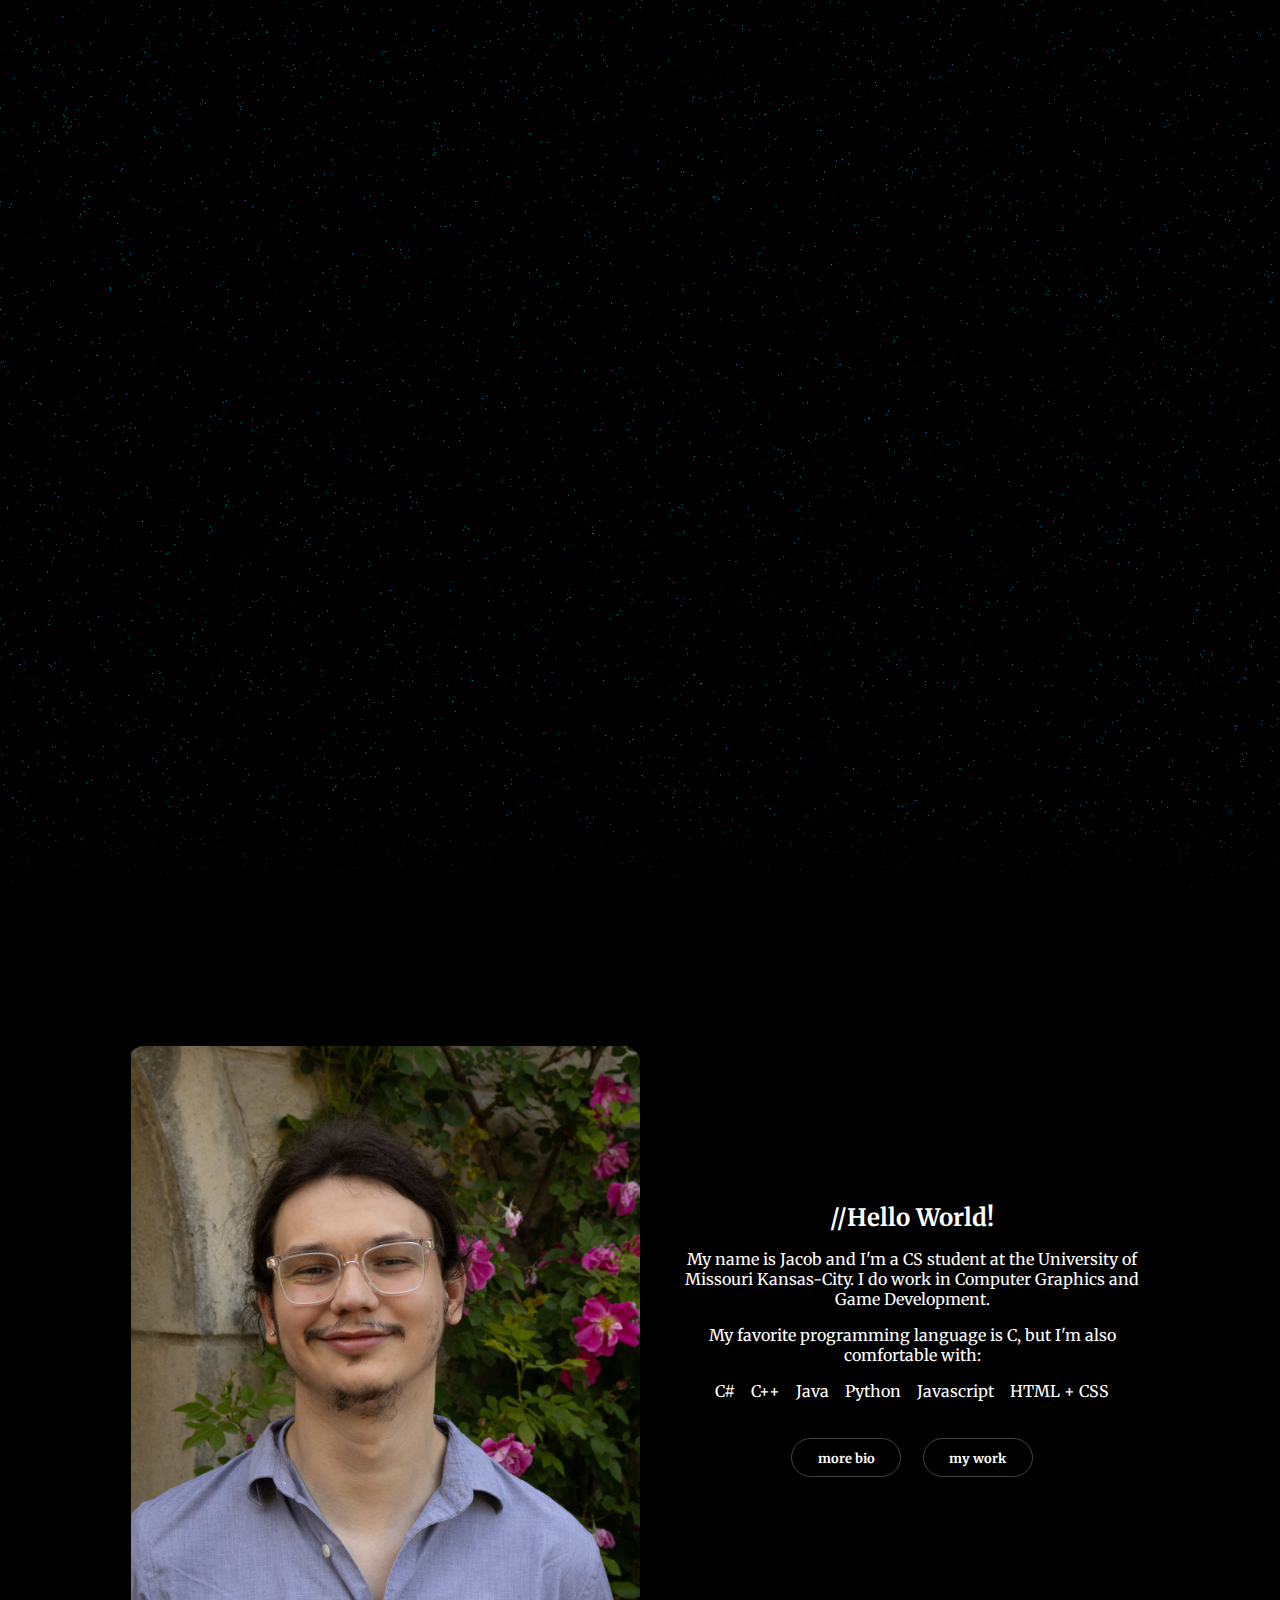
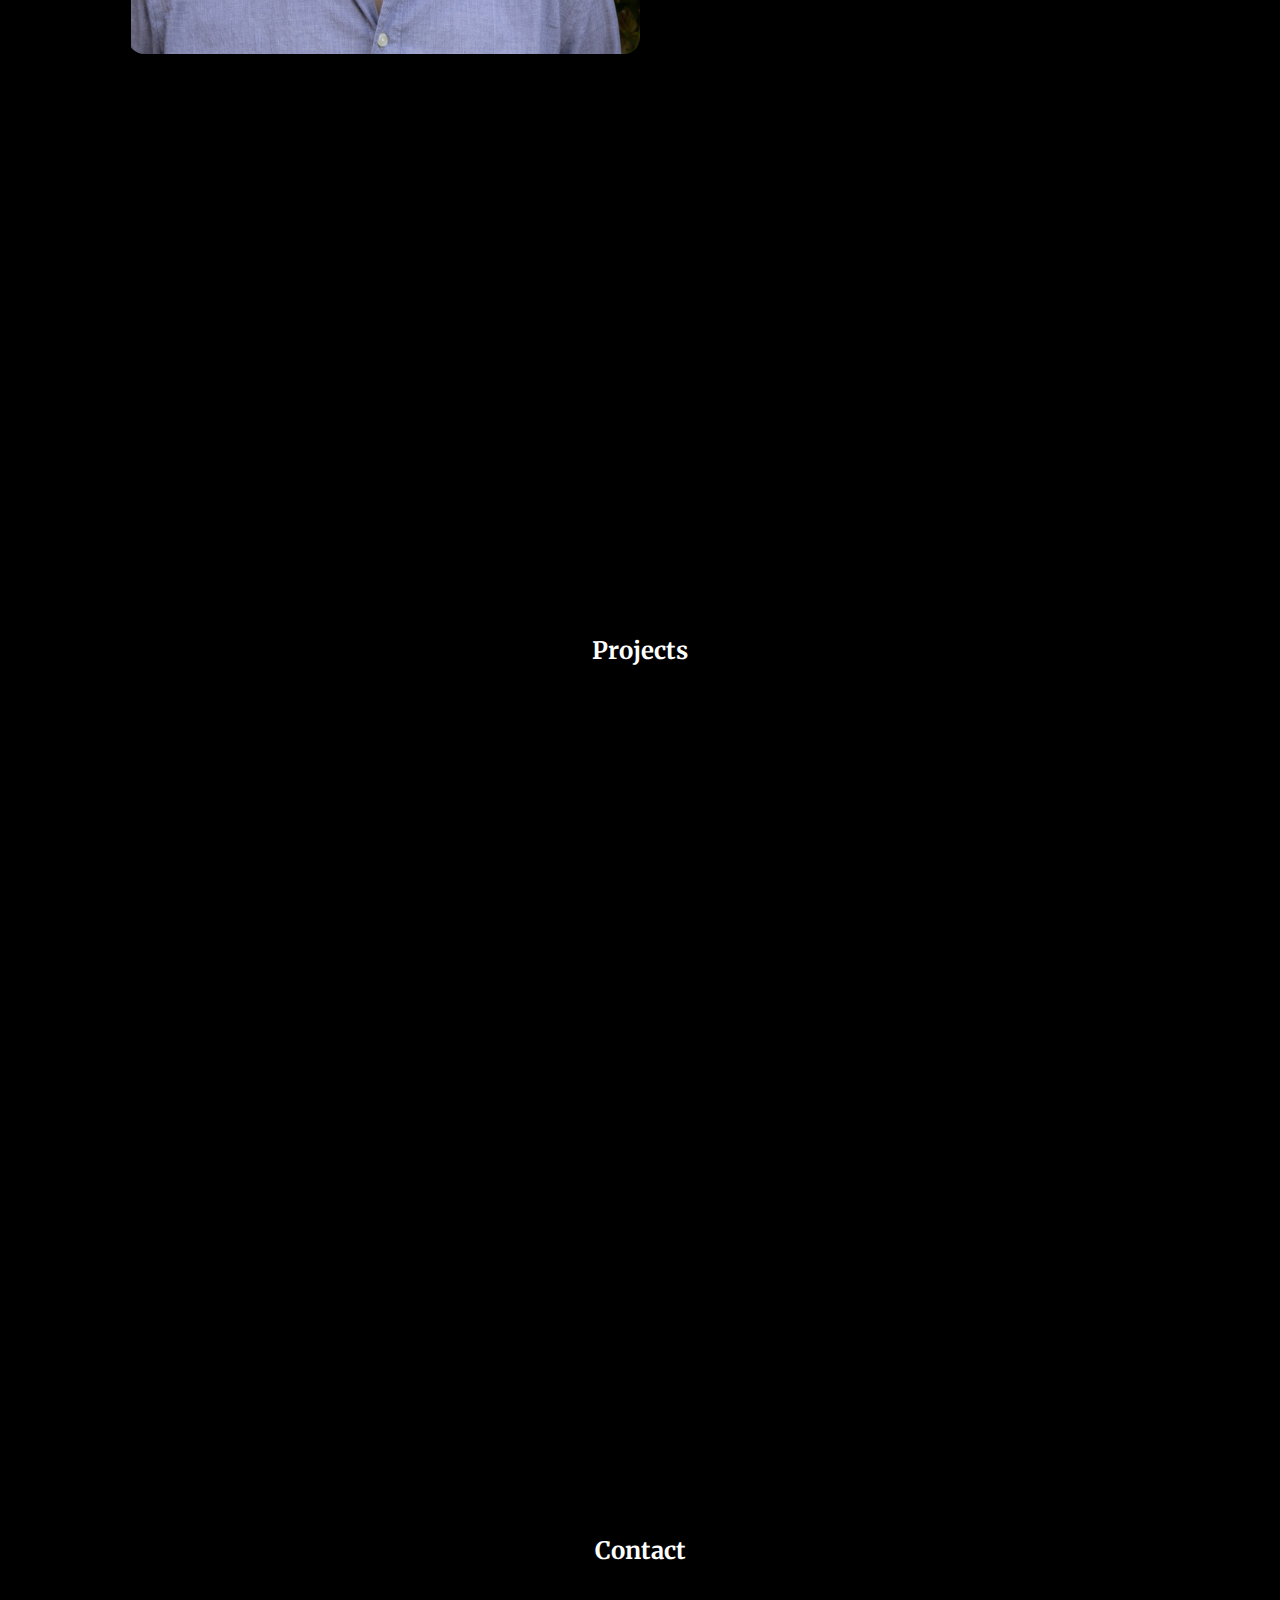
==== index.html @ 8fbfbdce "More media queries, better button visibility" ====
<!DOCTYPE html>
<html lang="en">
<head>
    <meta charset="UTF-8">
    <meta name="viewport" content="width=device-width, initial-scale=1.0">
    <title>jacob</title>
    <link rel="stylesheet" href="./css/style.css">
</head>
<body>
    <div class="wrapper landing-page">
        <div class="container">
            <div class="hero">
                <div>
                    <h1>jacobford.dev</h1>
                    <a href="#about"><button>About Jacob</button></a>
                </div>
            </div>
        </div>
        <canvas id="flow-canvas"></canvas>
    </div>
    <section id="about" class="wrapper about-me">
        <div class="about-me-container">
            <img src="./img/headshot.png" alt="A handsome picture of Jacob" class="headshot">
            <div class="info">
                <h2>//Hello World!</h2>
                <p>My name is Jacob and I'm a CS student at the University of Missouri Kansas-City. I do work in Computer Graphics and Game Development.</p>
                <!-- <p>I've taken courses in Linear Algebra, Calculus, Operating Systems, Networking, Data Structures, Algorithms, Probability and Statistics.</p> -->
                <p>My favorite programming language is C, but I'm also comfortable with:</p>
                <ul>
                    <li>C#</li>
                    <li>C++</li>
                    <li>Java</li>
                    <li>Python</li>
                    <li>Javascript</li>
                    <li>HTML + CSS</li>
                </ul>
                <div class="button-container">
                    <a href="#about"><button>more bio</button></a>
                    <a href="#projects"><button>my work</button></a>
                </div>
            </div>
        </div>
    </section>
    <section id="projects" class="wrapper">
        <h2>Projects</h2>
    </section>
    <section class="wrapper">
        <h2>Contact</h2>
    </section>
    <script src="./js/vector.js"></script>
    <script src="./js/simplex-noise.js"></script>
    <script src="./js/particle.js"></script>
    <script src="./js/flowfield.js"></script>
</body>
</html>
---- css/style.css ----
@import url('https://fonts.googleapis.com/css2?family=Merriweather:ital,wght@0,300;0,400;0,700;0,900;1,300;1,400;1,700;1,900&display=swap');

*{
    margin: 0;
    padding: 0;
}

ul {
    list-style-type: none;
    display:flex;
    gap: 1em;
    justify-content: center;
    flex-wrap: wrap;
}

body {
    font-size: 16pt;
    font-family: Merriweather, Arial, Helvetica, sans-serif;
    color:white;
    background-color: black;
    overflow-x: hidden;
}

@media screen and (max-width: 1680px) {

    body {
        font-size: 13pt;
    }

}

@media screen and (max-width: 1280px) {

    body {
        font-size: 12pt;
    }

}

@media screen and (max-width: 736px) {

    body {
        font-size: 11pt;
    }

}

@media screen and (max-width: 360px) {

    body {
        font-size: 10pt;
    }

}

.wrapper {
    height: 100vh;
    display: flex;
    justify-content: center;
    align-items: center;
    overflow: hidden;
}

.landing-page {
    position: relative;
}

.container {
    height: 100vh;
    width: 100vw;
    position: absolute;
    z-index: 1;
    display: flex;
    justify-content: center;
    align-items: center;
}

.hero {
    opacity: 0;
    animation: fadeIn 2s forwards;
}

#flow-canvas {
    position: absolute;
    top: 0;
    left: 0;
    width: 100%;
    height: 100%;
    z-index: 0;
    animation: fadeIn 2s forwards;
}

@keyframes fadeIn {
    0% {opacity: 0;}
    100% {opacity: 1;}
}

.hero > div {
    transform: translateY(40px);
    animation: moveUp 1.5s forwards;
}

@keyframes moveUp {
    0% {transform: translateY(40px);}
    100% {transform: translateY(0px);}
}

button {
    appearance: none;
    background-color: transparent;
    border: 1px solid rgba(255,255,255,0.25);
    border-radius: 3em;
    color:white;
    text-transform: lowercase;
    display:inline-block;
    font-size: 0.6em;
    font-weight: bold;
    font-family: inherit;
    height: 3em;
    line-height: 3em;
    padding: 0 2em;
    cursor: pointer;
    transition: border-color 0.2s ease;
}

button:hover {
    border-color: rgba(255,255,255,1);
}

.about-me::before {
    content: '';
    position: absolute;
    top: 90vh;
    left: 0;
    width: 100%;
    height: 10vh;
    background: linear-gradient(to bottom, rgba(0, 0, 0, 0), black);
    z-index: 2;
}

.about-me-container {
    display: flex;
    max-width: 80%;
    justify-content: center;
    align-items: center;
    gap: 5em;
}

.about-me-container > * {
    width: 50%;
    flex: 1;
}

.about-me-container > .info {
    text-align: center;
    display: flex;
    flex-direction: column;
    gap: 1em;
    justify-content: center;
}

.headshot {
    border-radius: 1em;
}

.button-container {
    margin: 1em 0;
    display: flex;
    justify-content: center;
    font-size: 20pt;
    gap: 1em;
}

@media screen and (max-width: 1680px) {

    .about-me-container {
        gap: 2em;
    }

    .button-container {
        font-size: 16pt;
        flex-wrap: wrap;
    }

}

@media screen and (max-width: 736px) {

    .about-me-container {
        flex-direction: column;
    }

    .about-me-container > .info {
        width: 100%;
    }

}
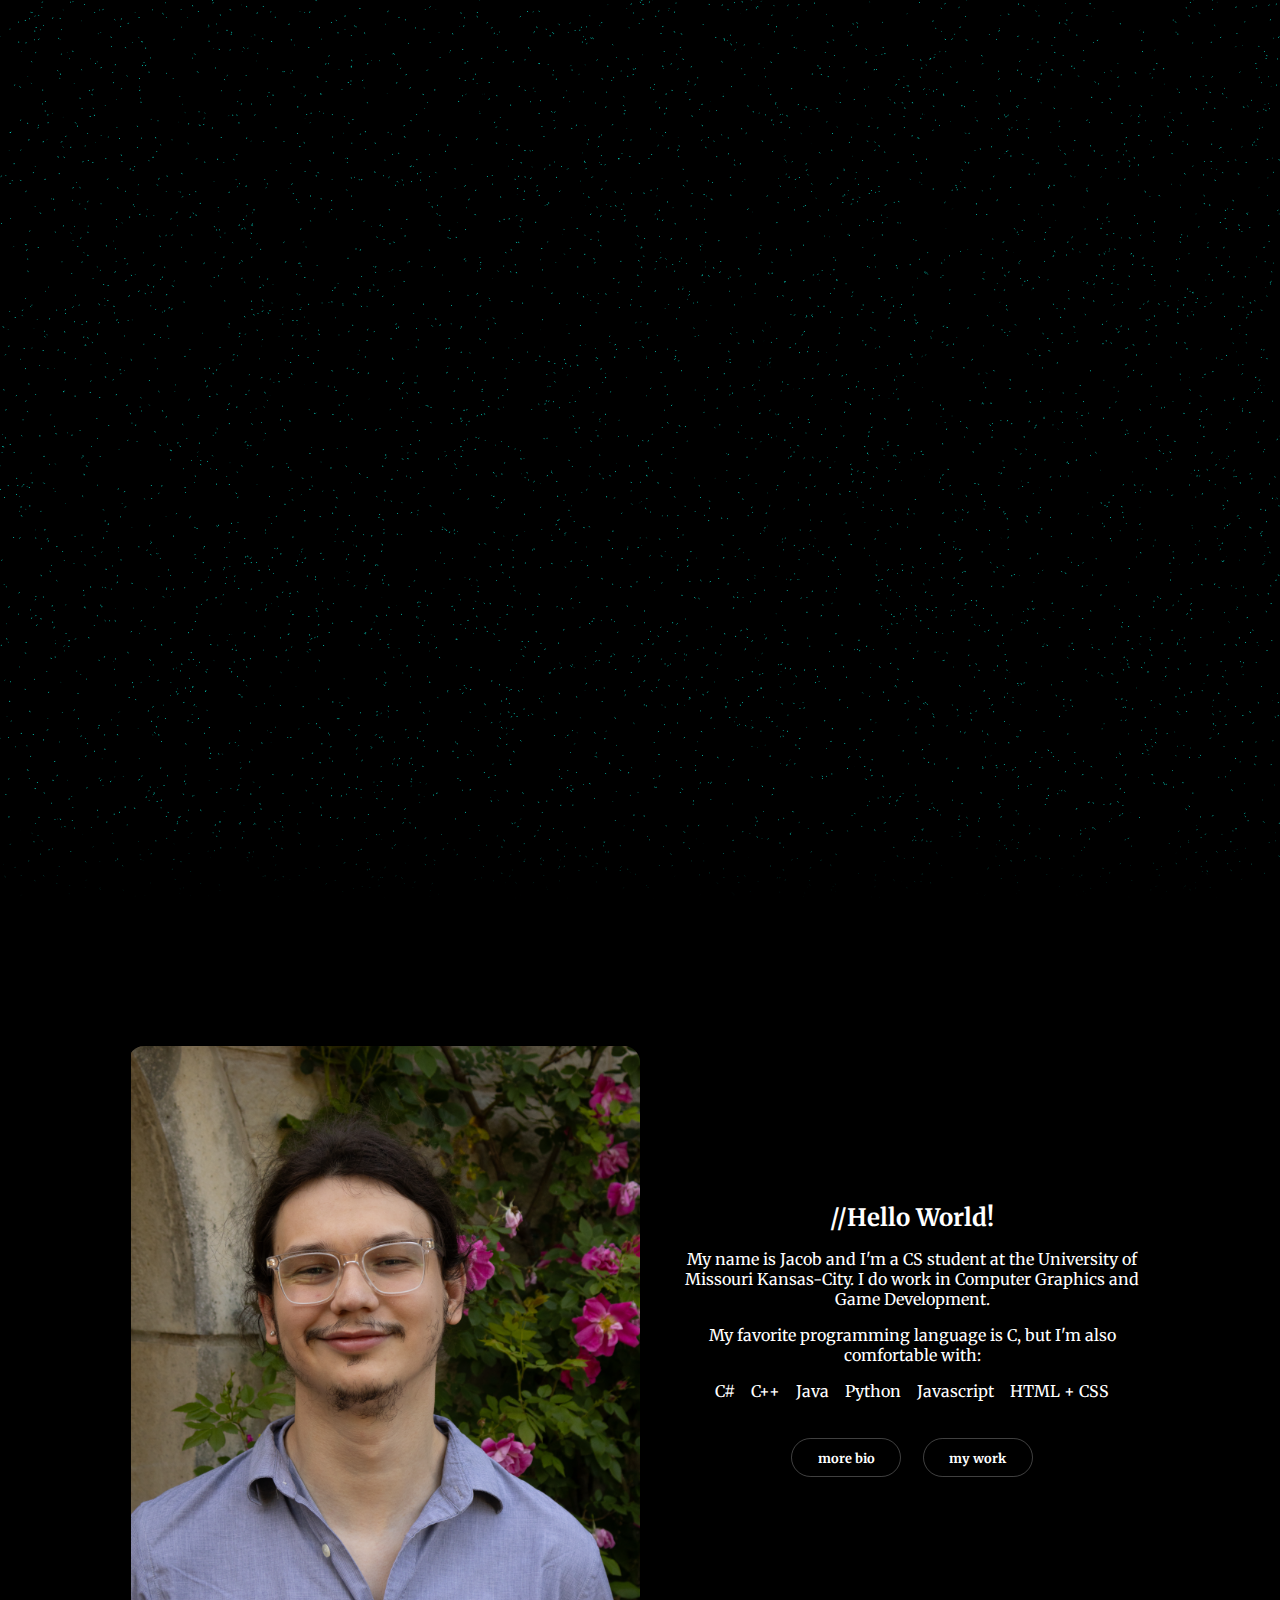
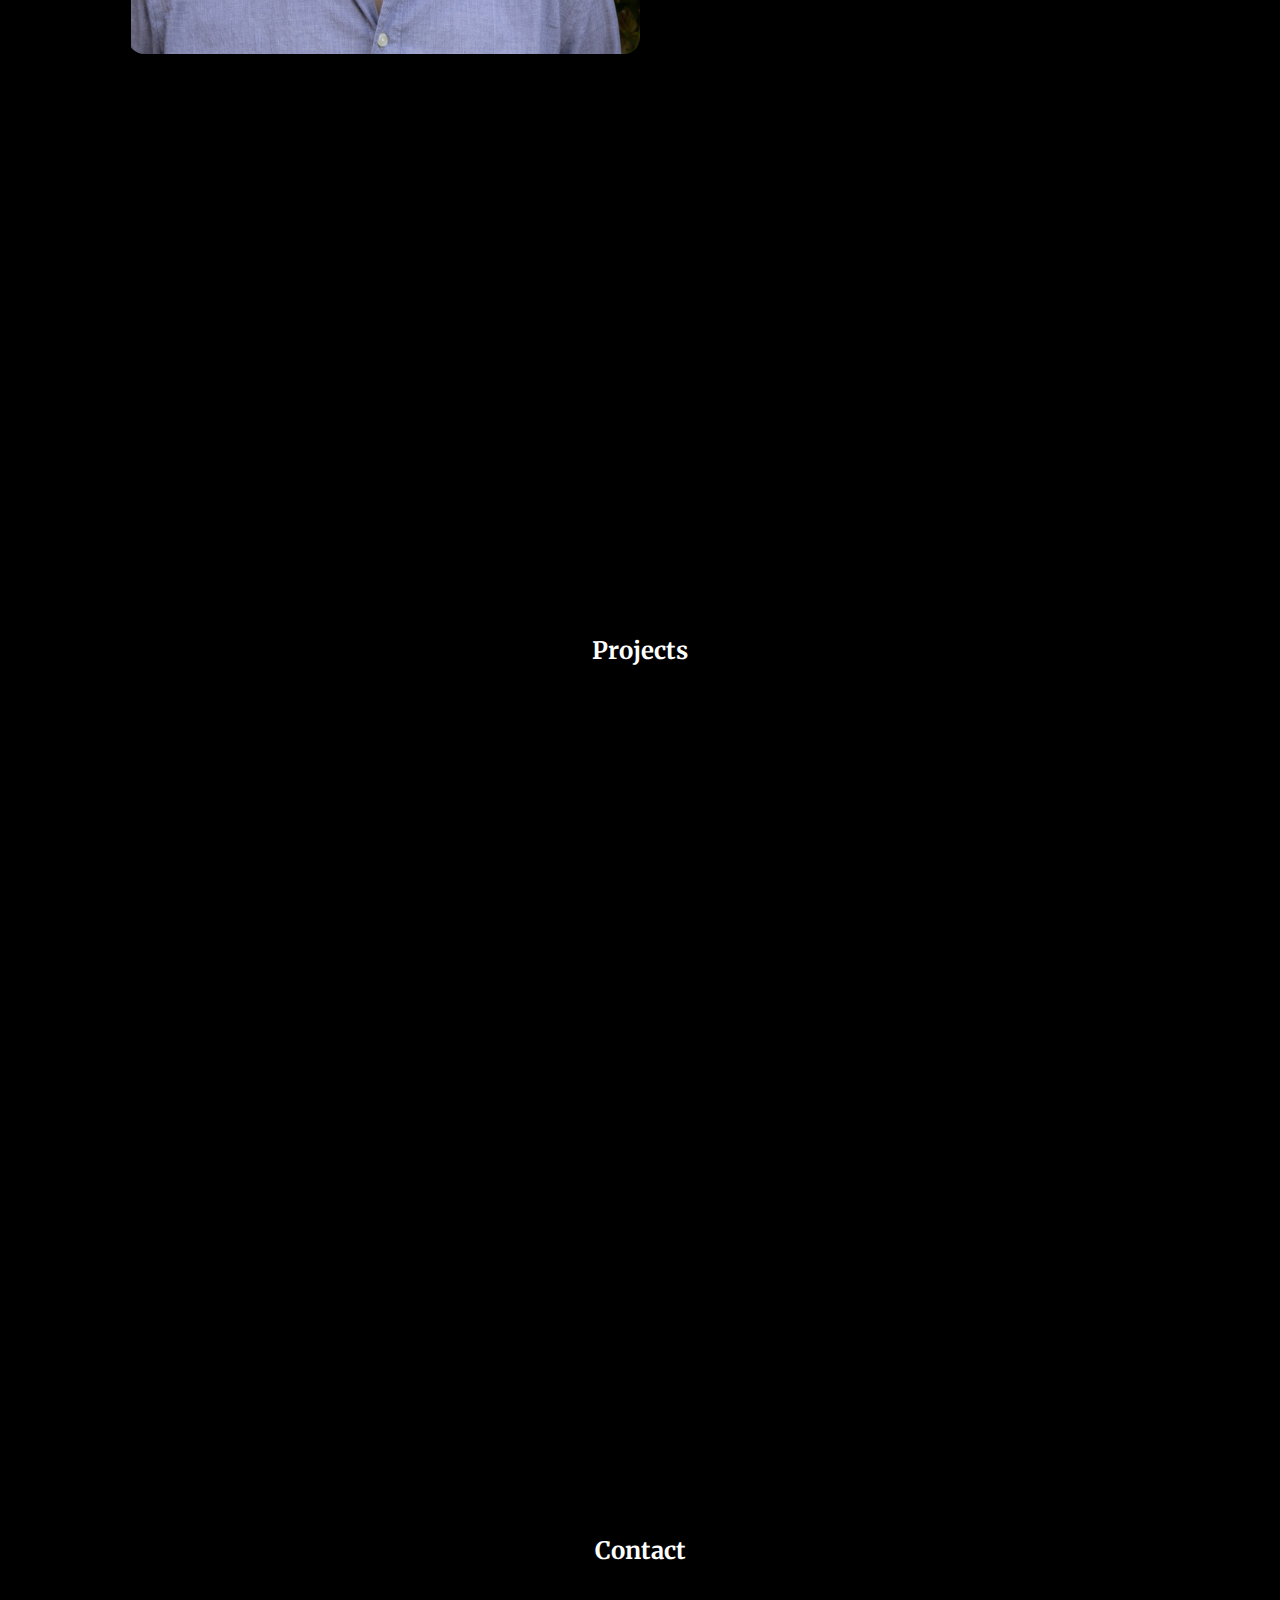
==== commit 5d09aaa0: "Add .js scroll animation" ====
--- a/index.html
+++ b/index.html
@@ -12,7 +12,7 @@
             <div class="hero">
                 <div>
                     <h1>jacobford.dev</h1>
-                    <a href="#about"><button>About Jacob</button></a>
+                    <a href="#about" class="smooth-scroll"><button>About Jacob</button></a>
                 </div>
             </div>
         </div>
@@ -23,7 +23,7 @@
             <img src="./img/headshot.png" alt="A handsome picture of Jacob" class="headshot">
             <div class="info">
                 <h2>//Hello World!</h2>
-                <p>My name is Jacob and I'm a CS student at the University of Missouri Kansas-City. I do work in Computer Graphics and Game Development.</p>
+                <p class="left">My name is Jacob and I'm a CS student at the University of Missouri Kansas-City. I do work in Computer Graphics and Game Development.</p>
                 <!-- <p>I've taken courses in Linear Algebra, Calculus, Operating Systems, Networking, Data Structures, Algorithms, Probability and Statistics.</p> -->
                 <p>My favorite programming language is C, but I'm also comfortable with:</p>
                 <ul>
@@ -36,7 +36,7 @@
                 </ul>
                 <div class="button-container">
                     <a href="#about"><button>more bio</button></a>
-                    <a href="#projects"><button>my work</button></a>
+                    <a href="#projects" class="smooth-scroll"><button>my work</button></a>
                 </div>
             </div>
         </div>
@@ -51,5 +51,29 @@
     <script src="./js/simplex-noise.js"></script>
     <script src="./js/particle.js"></script>
     <script src="./js/flowfield.js"></script>
+
+    <!-- Javascript scroll function: -->
+    <script>
+        document.addEventListener('DOMContentLoaded', function() {
+            let smoothScrollLinks = document.querySelectorAll('.smooth-scroll');
+
+            smoothScrollLinks.forEach(function(link) {
+                link.addEventListener('click', function(e) {
+                    e.preventDefault();
+
+                    let targetId = this.getAttribute('href');
+                    let targetElement = document.querySelector(targetId);
+
+                    if (targetElement) {
+                        let offsetTop = targetElement.offsetTop;
+                        window.scrollTo({
+                            top: offsetTop,
+                            behavior: 'smooth' 
+                        });
+                    }
+                });
+            });
+        });
+    </script>
 </body>
 </html>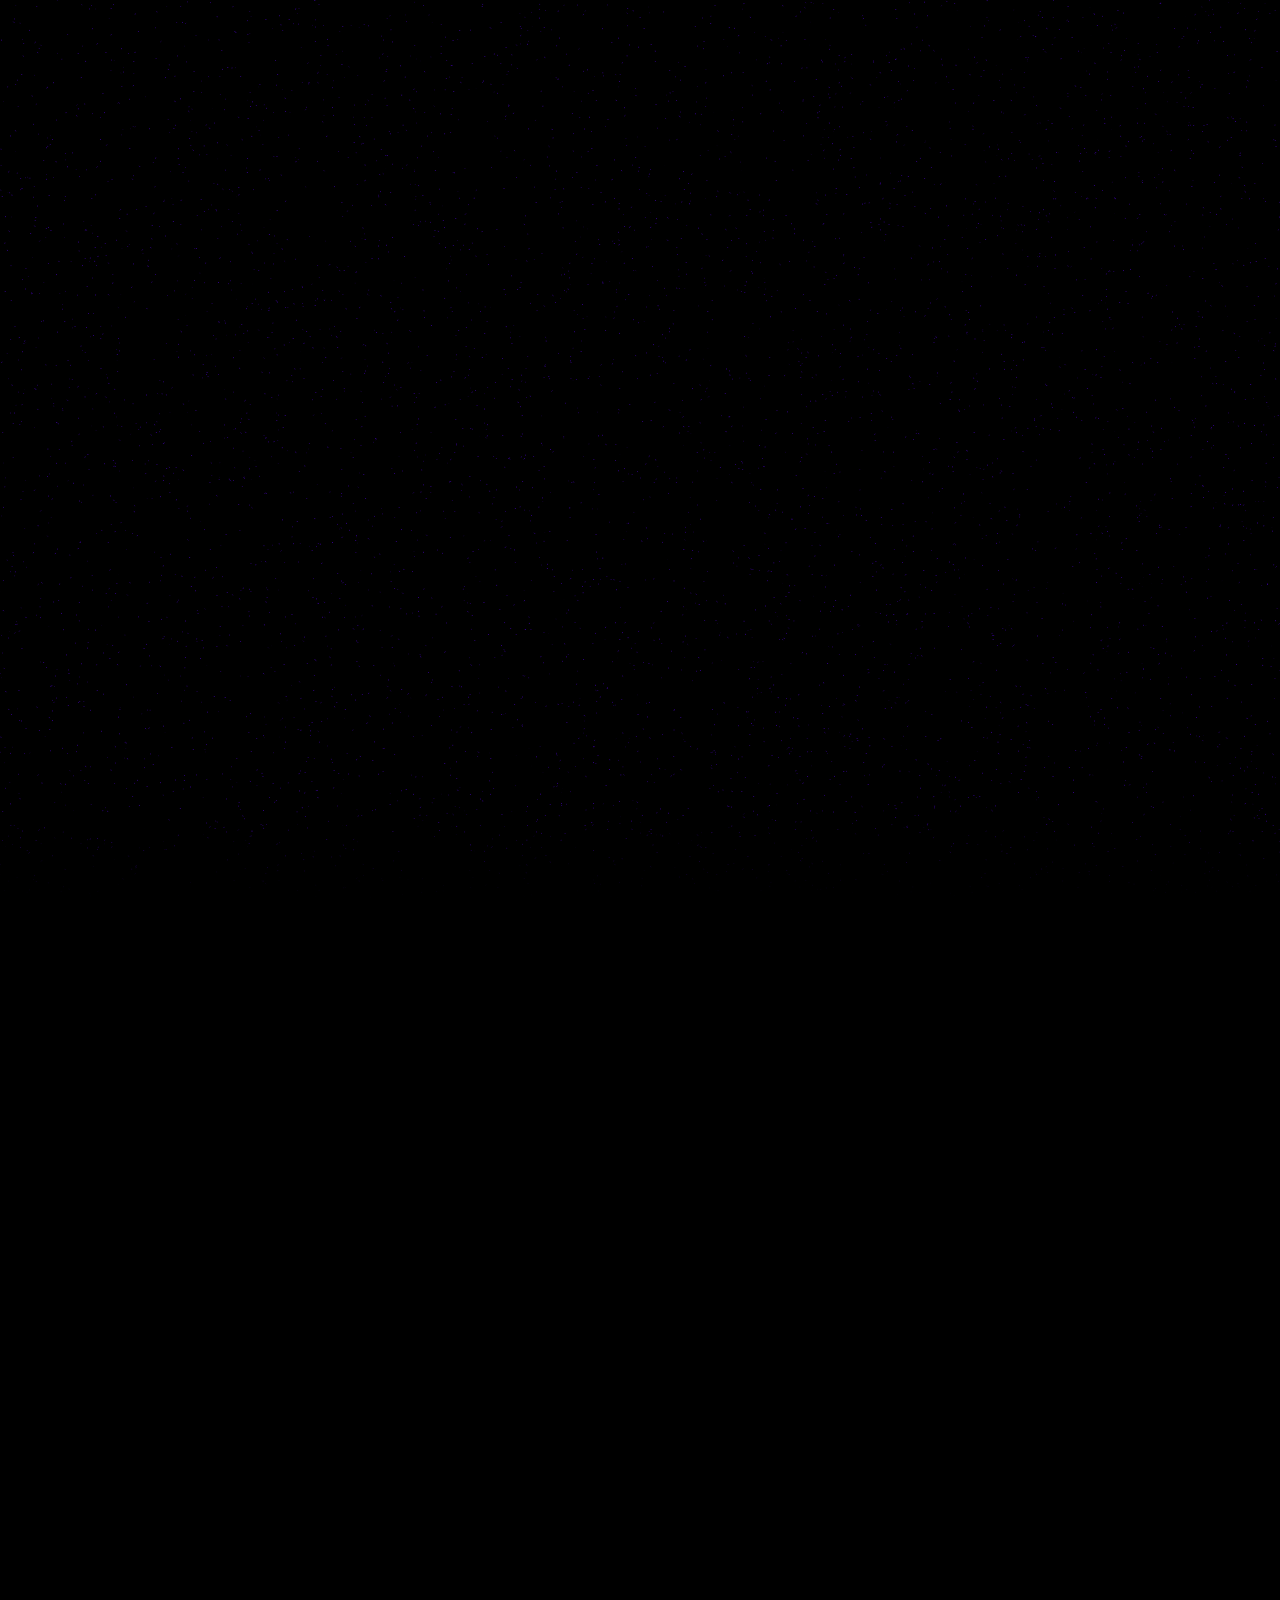
==== commit ef1cf699: "Add js fade-in" ====
--- a/index.html
+++ b/index.html
@@ -20,8 +20,8 @@
     </div>
     <section id="about" class="wrapper about-me">
         <div class="about-me-container">
-            <img src="./img/headshot.png" alt="A handsome picture of Jacob" class="headshot">
-            <div class="info">
+            <img src="./img/headshot.png" alt="A handsome picture of Jacob" class="headshot fade-in">
+            <div class="info fade-in">
                 <h2>//Hello World!</h2>
                 <p class="left">My name is Jacob and I'm a CS student at the University of Missouri Kansas-City. I do work in Computer Graphics and Game Development.</p>
                 <!-- <p>I've taken courses in Linear Algebra, Calculus, Operating Systems, Networking, Data Structures, Algorithms, Probability and Statistics.</p> -->
@@ -52,12 +52,12 @@
     <script src="./js/particle.js"></script>
     <script src="./js/flowfield.js"></script>
 
-    <!-- Javascript scroll function: -->
+    <!-- Javascript scroll: -->
     <script>
         document.addEventListener('DOMContentLoaded', function() {
-            let smoothScrollLinks = document.querySelectorAll('.smooth-scroll');
+            let scrollLinks = document.querySelectorAll('.smooth-scroll');
 
-            smoothScrollLinks.forEach(function(link) {
+            scrollLinks.forEach(function(link) {
                 link.addEventListener('click', function(e) {
                     e.preventDefault();
 
@@ -75,5 +75,37 @@
             });
         });
     </script>
+
+    <!-- Javascript fade-in elements within viewport: -->
+    <script>
+        document.addEventListener('DOMContentLoaded', function() {
+            var fadeElements = document.querySelectorAll('.fade-in');
+
+            function checkFadeElements() {
+                fadeElements.forEach(function(element) {
+                    if (isElementInViewport(element)) {
+                        element.classList.add('visible');
+                    }
+                    else{
+                        element.classList.remove('visible');
+                    }
+                });
+            }
+
+            function isElementInViewport(el) {
+                var rect = el.getBoundingClientRect();
+                var windowHeight = window.innerHeight || document.documentElement.clientHeight;
+                var threshold = 0;
+                return (
+                    rect.top <= windowHeight - threshold &&
+                    rect.bottom >= threshold
+                );
+            }
+
+            checkFadeElements();
+            window.addEventListener('scroll', checkFadeElements);
+            window.addEventListener('resize', checkFadeElements);
+        });
+    </script>
 </body>
 </html>--- a/css/style.css
+++ b/css/style.css
@@ -194,4 +194,13 @@
         width: 100%;
     }
 
+}
+
+.fade-in {
+    opacity: 0;
+    transition: opacity 0.5s ease-in-out;
+}
+
+.fade-in.visible {
+    opacity: 1;
 }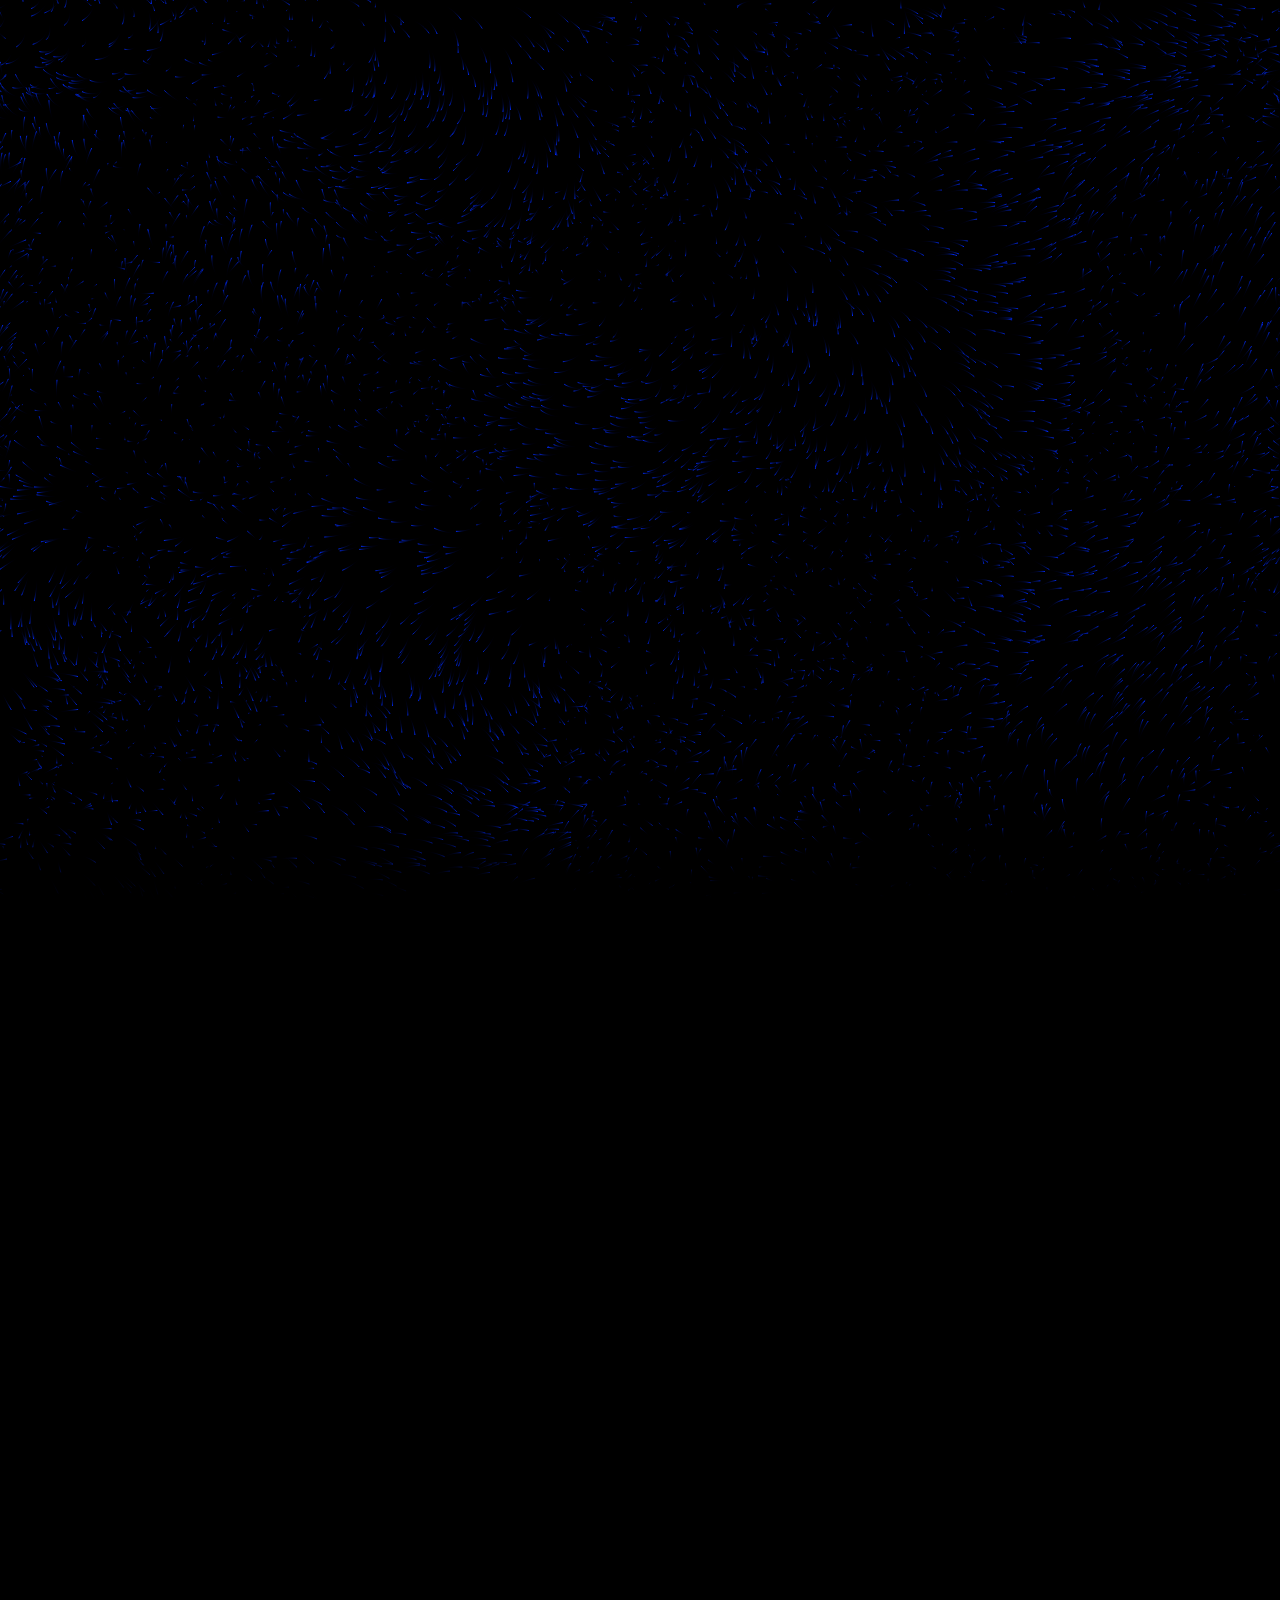
==== commit 424742a0: "Add project, contact section" ====
--- a/index.html
+++ b/index.html
@@ -42,17 +42,24 @@
         </div>
     </section>
     <section id="projects" class="wrapper">
-        <h2>Projects</h2>
+        <div class="project-container fade-in">
+            <h2>Projects</h2>
+            <p>(Coming soon!)</p>
+            <a href="#resume" class="smooth-scroll resume-button"><button>my resume</button></a>
+        </div>
     </section>
-    <section class="wrapper">
-        <h2>Contact</h2>
+    <section id="resume" class="wrapper">
+        <div class="resume-container fade-in">
+            <h2>Contact</h2>
+            <a href="./pages/JF_Resume.pdf" download target="_blank" rel="noopener noreferrer">Download Resume</a>
+        </div>
     </section>
     <script src="./js/vector.js"></script>
     <script src="./js/simplex-noise.js"></script>
     <script src="./js/particle.js"></script>
     <script src="./js/flowfield.js"></script>
 
-    <!-- Javascript scroll: -->
+    <!-- Smooth scrolling: -->
     <script>
         document.addEventListener('DOMContentLoaded', function() {
             let scrollLinks = document.querySelectorAll('.smooth-scroll');
@@ -76,10 +83,10 @@
         });
     </script>
 
-    <!-- Javascript fade-in elements within viewport: -->
+    <!-- Fade-in elements intersecting viewport: -->
     <script>
         document.addEventListener('DOMContentLoaded', function() {
-            var fadeElements = document.querySelectorAll('.fade-in');
+            let fadeElements = document.querySelectorAll('.fade-in');
 
             function checkFadeElements() {
                 fadeElements.forEach(function(element) {
@@ -93,9 +100,10 @@
             }
 
             function isElementInViewport(el) {
-                var rect = el.getBoundingClientRect();
-                var windowHeight = window.innerHeight || document.documentElement.clientHeight;
-                var threshold = 0;
+                let rect = el.getBoundingClientRect();
+                let windowHeight = window.innerHeight || document.documentElement.clientHeight;
+                // Increased threshold -> more element-viewport intersection before visibility 
+                let threshold = 0;
                 return (
                     rect.top <= windowHeight - threshold &&
                     rect.bottom >= threshold
--- a/css/style.css
+++ b/css/style.css
@@ -11,6 +11,11 @@
     gap: 1em;
     justify-content: center;
     flex-wrap: wrap;
+}
+
+a {
+    text-decoration: none;
+    color: hotpink;
 }
 
 body {
@@ -171,6 +176,19 @@
     gap: 1em;
 }
 
+.project-container,
+.resume-container {
+    display: flex;
+    flex-direction: column;
+    gap: 1em;
+    justify-content: center;
+    text-align: center;
+}
+
+.resume-button {
+    font-size: 18pt;
+}
+
 @media screen and (max-width: 1680px) {
 
     .about-me-container {
@@ -184,7 +202,7 @@
 
 }
 
-@media screen and (max-width: 736px) {
+@media screen and (max-width: 650px) {
 
     .about-me-container {
         flex-direction: column;
@@ -194,6 +212,15 @@
         width: 100%;
     }
 
+}
+
+@media screen and (max-height: 400px) {
+    .about-me-container > * {
+        font-size: 10pt;
+    }
+    .button-container {
+        font-size: 13pt;
+    }
 }
 
 .fade-in {
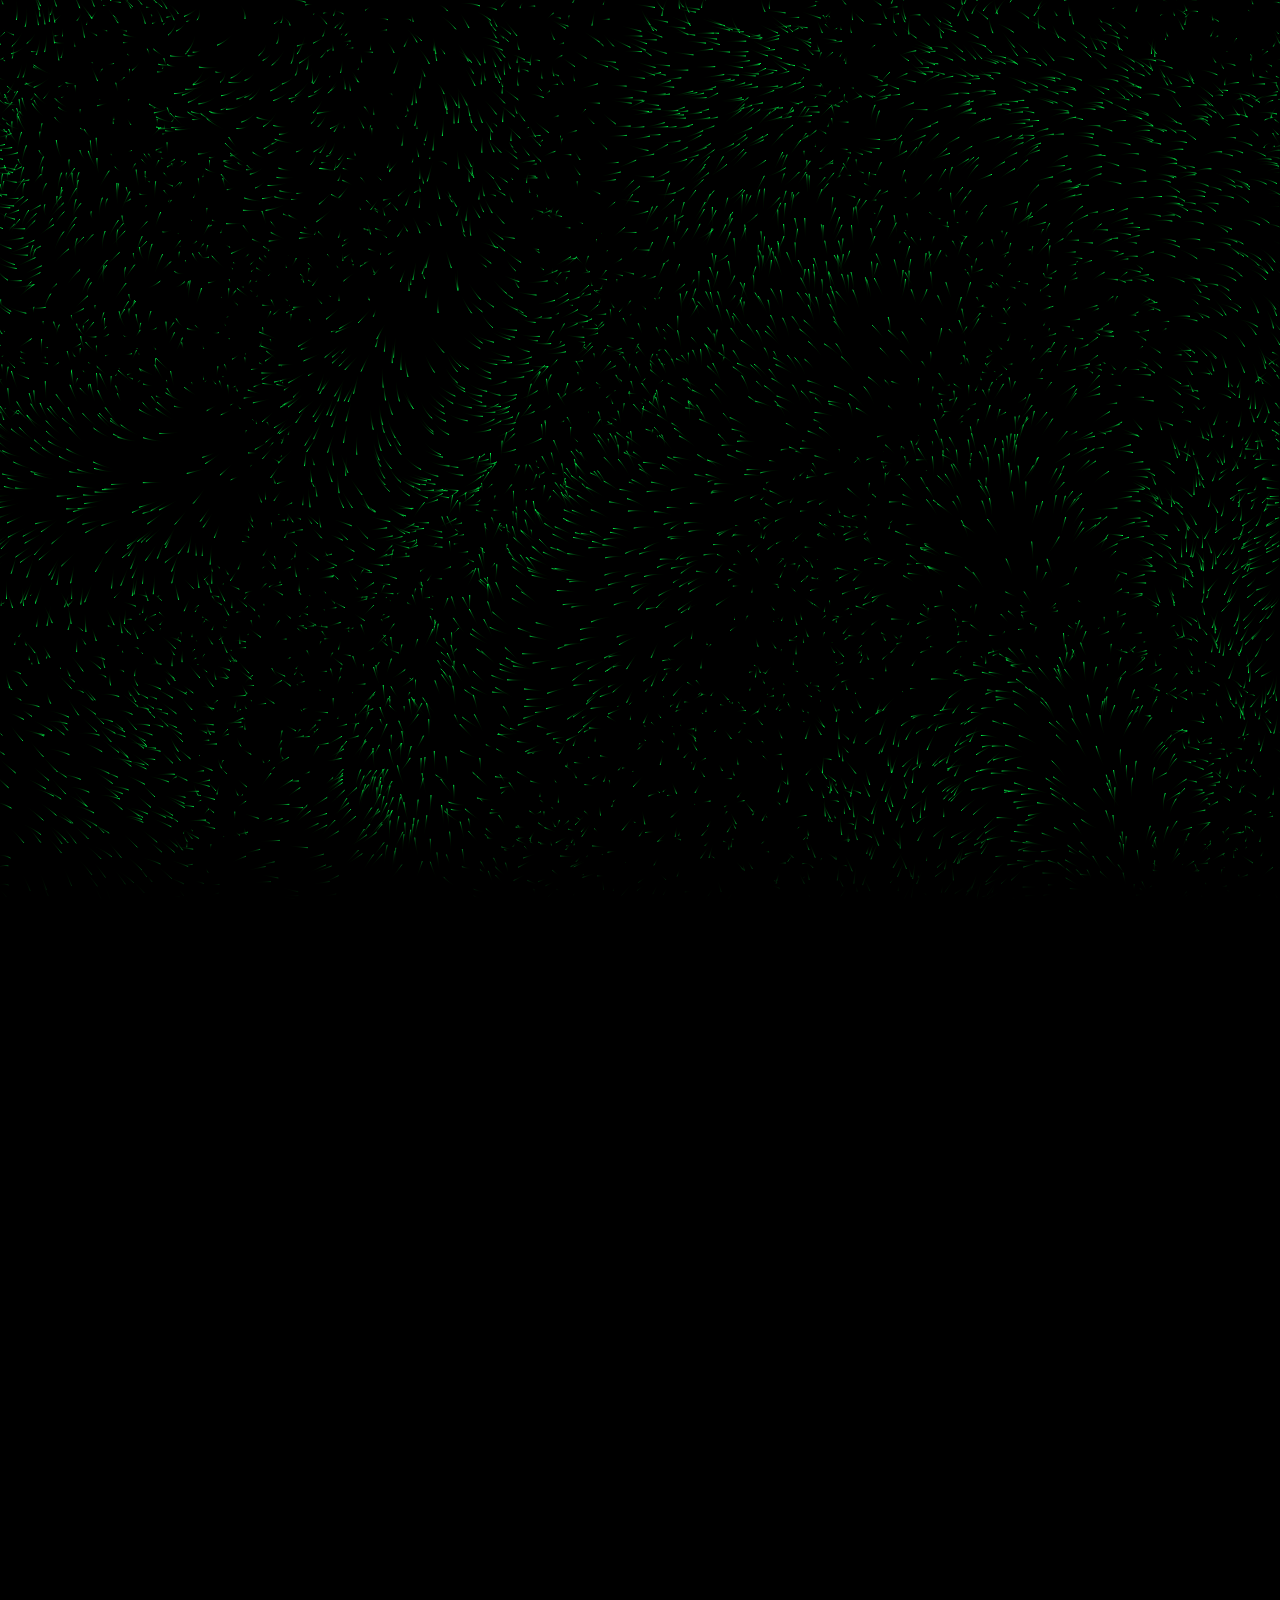
==== commit 76a2170a: "Add bio page, flowfield functions" ====
--- a/index.html
+++ b/index.html
@@ -24,7 +24,6 @@
             <div class="info fade-in">
                 <h2>//Hello World!</h2>
                 <p class="left">My name is Jacob and I'm a CS student at the University of Missouri Kansas-City. I do work in Computer Graphics and Game Development.</p>
-                <!-- <p>I've taken courses in Linear Algebra, Calculus, Operating Systems, Networking, Data Structures, Algorithms, Probability and Statistics.</p> -->
                 <p>My favorite programming language is C, but I'm also comfortable with:</p>
                 <ul>
                     <li>C#</li>
@@ -35,7 +34,7 @@
                     <li>HTML + CSS</li>
                 </ul>
                 <div class="button-container">
-                    <a href="#about"><button>more bio</button></a>
+                    <a href="./pages/bio.html" target="_self" rel="noopener noreferrer"><button>more bio</button></a>
                     <a href="#projects" class="smooth-scroll"><button>my work</button></a>
                 </div>
             </div>
@@ -51,7 +50,7 @@
     <section id="resume" class="wrapper">
         <div class="resume-container fade-in">
             <h2>Contact</h2>
-            <a href="./pages/JF_Resume.pdf" download target="_blank" rel="noopener noreferrer">Download Resume</a>
+            <a href="./pages/JF_Resume.pdf" download="Jacob_Resume" target="_blank" rel="noopener noreferrer">Download Resume</a>
         </div>
     </section>
     <script src="./js/vector.js"></script>
--- a/css/style.css
+++ b/css/style.css
@@ -230,4 +230,35 @@
 
 .fade-in.visible {
     opacity: 1;
+}
+
+.bio-page {
+    background-color: white;
+    color: black;
+}
+
+.bio-container {
+    z-index: 1;
+    display: flex;
+    flex-direction: column;
+    gap: 2em;
+    margin: 2em 2em;
+}
+
+.button-on-white {
+    border: 1px solid rgba(0,0,0,0.25);
+    color:black;
+    background-color: rgba(255,255,255,0.5);
+    margin: .5em 0;
+}
+
+.button-on-white:hover {
+    border: 1px solid rgba(0,0,0,1);
+}
+
+.bio {
+    display: flex;
+    flex-direction: column;
+    gap: 1em;
+    max-width: 82ch;
 }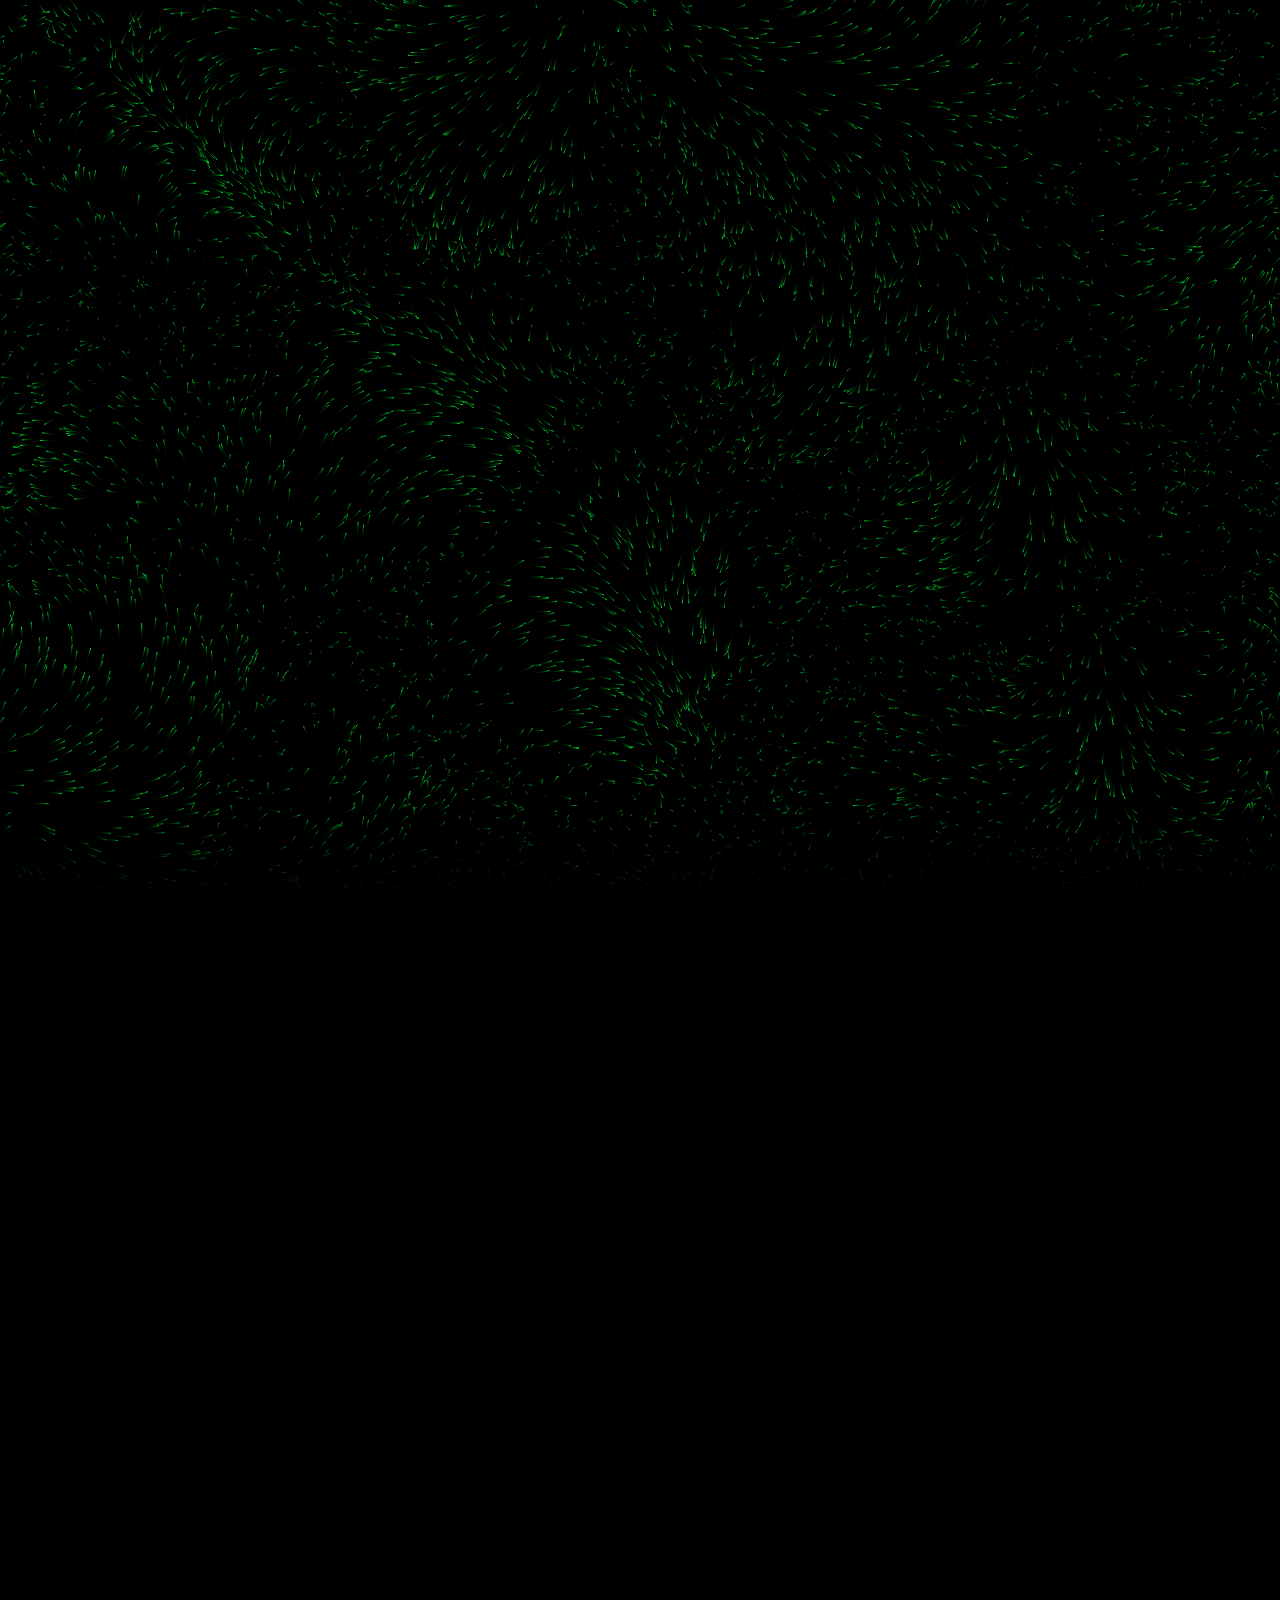
==== commit 412369ab: "Add Github links" ====
--- a/index.html
+++ b/index.html
@@ -7,17 +7,19 @@
     <link rel="stylesheet" href="./css/style.css">
 </head>
 <body>
-    <div class="wrapper landing-page">
-        <div class="container">
-            <div class="hero">
-                <div>
-                    <h1>jacobford.dev</h1>
-                    <a href="#about" class="smooth-scroll"><button>About Jacob</button></a>
+    <section id="top">
+        <div class="wrapper landing-page">
+            <div class="container">
+                <div class="hero">
+                    <div>
+                        <h1>jacobford.dev</h1>
+                        <a href="#about" class="smooth-scroll"><button>About Jacob</button></a>
+                    </div>
                 </div>
             </div>
+            <canvas id="flow-canvas"></canvas>
         </div>
-        <canvas id="flow-canvas"></canvas>
-    </div>
+    </section>
     <section id="about" class="wrapper about-me">
         <div class="about-me-container">
             <img src="./img/headshot.png" alt="A handsome picture of Jacob" class="headshot fade-in">
@@ -43,7 +45,7 @@
     <section id="projects" class="wrapper">
         <div class="project-container fade-in">
             <h2>Projects</h2>
-            <p>(Coming soon!)</p>
+            <p>(Coming soon! Check out my <a href="https://github.com/jfordnull" target="_self" rel="noopener noreferrer">Github</a>)</p>
             <a href="#resume" class="smooth-scroll resume-button"><button>my resume</button></a>
         </div>
     </section>
@@ -51,6 +53,7 @@
         <div class="resume-container fade-in">
             <h2>Contact</h2>
             <a href="./pages/JF_Resume.pdf" download="Jacob_Resume" target="_blank" rel="noopener noreferrer">Download Resume</a>
+            <a href="#top" class="smooth-scroll top-button"><button>back to top</button></a>
         </div>
     </section>
     <script src="./js/vector.js"></script>
--- a/css/style.css
+++ b/css/style.css
@@ -185,7 +185,8 @@
     text-align: center;
 }
 
-.resume-button {
+.resume-button,
+.top-button {
     font-size: 18pt;
 }
 
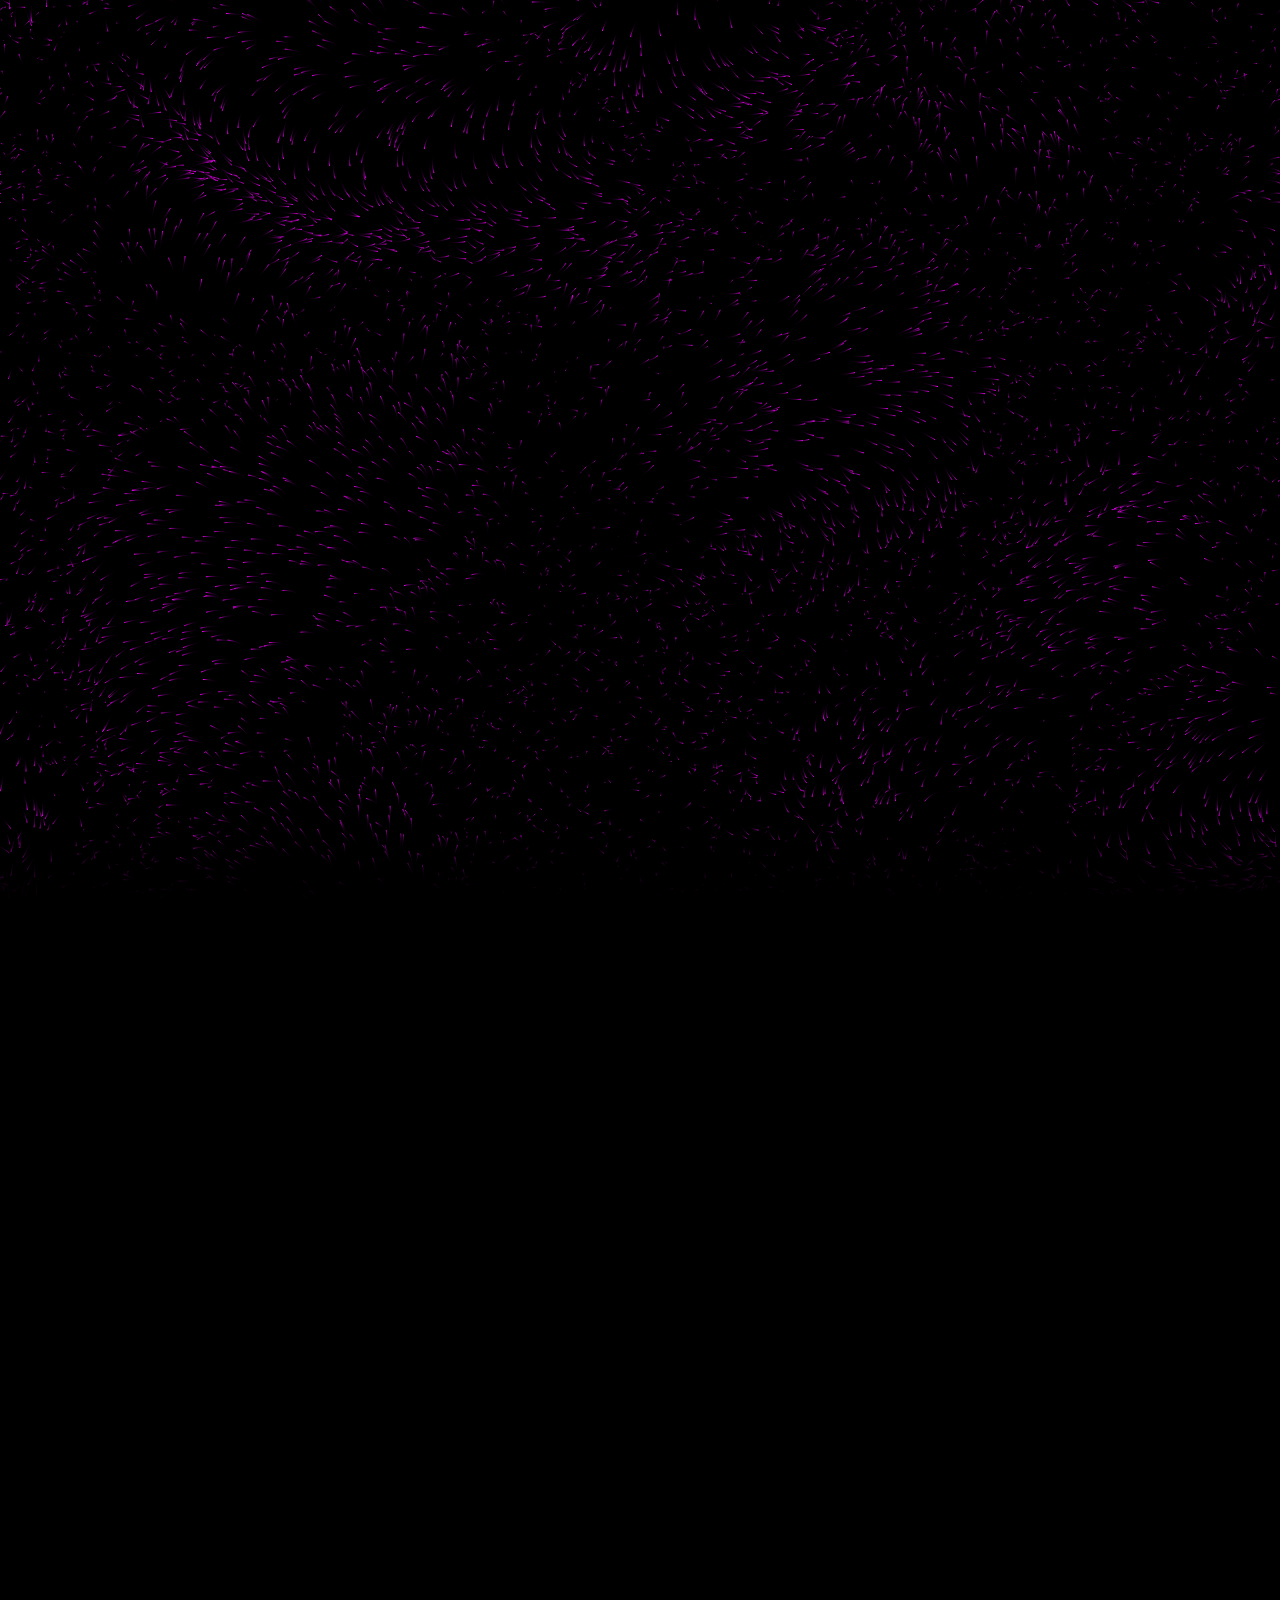
==== commit 091cdc12: "Consolidate media queries" ====
--- a/index.html
+++ b/index.html
@@ -46,14 +46,14 @@
         <div class="project-container fade-in">
             <h2>Projects</h2>
             <p>(Coming soon! Check out my <a href="https://github.com/jfordnull" target="_self" rel="noopener noreferrer">Github</a>)</p>
-            <a href="#resume" class="smooth-scroll resume-button"><button>my resume</button></a>
+            <div class="resume-btn-cont"><a href="#resume" class="smooth-scroll resume-button"><button>my resume</button></a></div>
         </div>
     </section>
     <section id="resume" class="wrapper">
         <div class="resume-container fade-in">
             <h2>Contact</h2>
             <a href="./pages/JF_Resume.pdf" download="Jacob_Resume" target="_blank" rel="noopener noreferrer">Download Resume</a>
-            <a href="#top" class="smooth-scroll top-button"><button>back to top</button></a>
+            <div class="download-btn-cont"><a href="#top" class="smooth-scroll top-button"><button>back to top</button></a></div>
         </div>
     </section>
     <script src="./js/vector.js"></script>
--- a/css/style.css
+++ b/css/style.css
@@ -95,19 +95,9 @@
     animation: fadeIn 2s forwards;
 }
 
-@keyframes fadeIn {
-    0% {opacity: 0;}
-    100% {opacity: 1;}
-}
-
 .hero > div {
     transform: translateY(40px);
     animation: moveUp 1.5s forwards;
-}
-
-@keyframes moveUp {
-    0% {transform: translateY(40px);}
-    100% {transform: translateY(0px);}
 }
 
 button {
@@ -190,40 +180,6 @@
     font-size: 18pt;
 }
 
-@media screen and (max-width: 1680px) {
-
-    .about-me-container {
-        gap: 2em;
-    }
-
-    .button-container {
-        font-size: 16pt;
-        flex-wrap: wrap;
-    }
-
-}
-
-@media screen and (max-width: 650px) {
-
-    .about-me-container {
-        flex-direction: column;
-    }
-
-    .about-me-container > .info {
-        width: 100%;
-    }
-
-}
-
-@media screen and (max-height: 400px) {
-    .about-me-container > * {
-        font-size: 10pt;
-    }
-    .button-container {
-        font-size: 13pt;
-    }
-}
-
 .fade-in {
     opacity: 0;
     transition: opacity 0.5s ease-in-out;
@@ -237,6 +193,15 @@
     background-color: white;
     color: black;
 }
+
+.reset-container {
+    opacity:0;
+    animation: fadeIn 2s forwards;
+}
+
+/* .reset-container > * {
+    animation: moveUp 2s forwards;
+} */
 
 .bio-container {
     z-index: 1;
@@ -262,4 +227,71 @@
     flex-direction: column;
     gap: 1em;
     max-width: 82ch;
+    opacity: 0;
+    animation: fadeIn 2s forwards;
+    animation-delay: 1s;
+}
+
+@keyframes fadeIn {
+    0% {opacity: 0;}
+    100% {opacity: 1;}
+}
+
+@keyframes moveUp {
+    0% {transform: translateY(40px);}
+    100% {transform: translateY(0px);}
+}
+
+@media screen and (max-width: 1680px) {
+
+    .about-me-container {
+        gap: 2em;
+    }
+
+    .button-container,
+    .download-btn-cont,
+    .resume-btn-cont {
+        font-size: 16pt;
+        flex-wrap: wrap;
+    }
+
+    .resume-btn-cont > * > *,
+    .download-btn-cont > * > * {
+        font-size: 0.6rem;
+    }
+
+}
+
+@media screen and (max-width: 650px) {
+
+    .about-me-container {
+        flex-direction: column;
+    }
+
+    .about-me-container > .info {
+        width: 100%;
+    }
+
+    .bio-container {
+        font-size: 9.75pt;
+        gap: 1em;
+    }
+}
+
+@media screen and (max-height: 400px) {
+    
+    .about-me-container > * {
+        font-size: 10pt;
+    }
+    
+    .button-container,
+    .download-btn-cont,
+    .resume-btn-cont {
+        font-size: 13pt;
+    }
+
+    .bio-container {
+        font-size: 9.5pt;
+        gap: 1em;
+    }
 }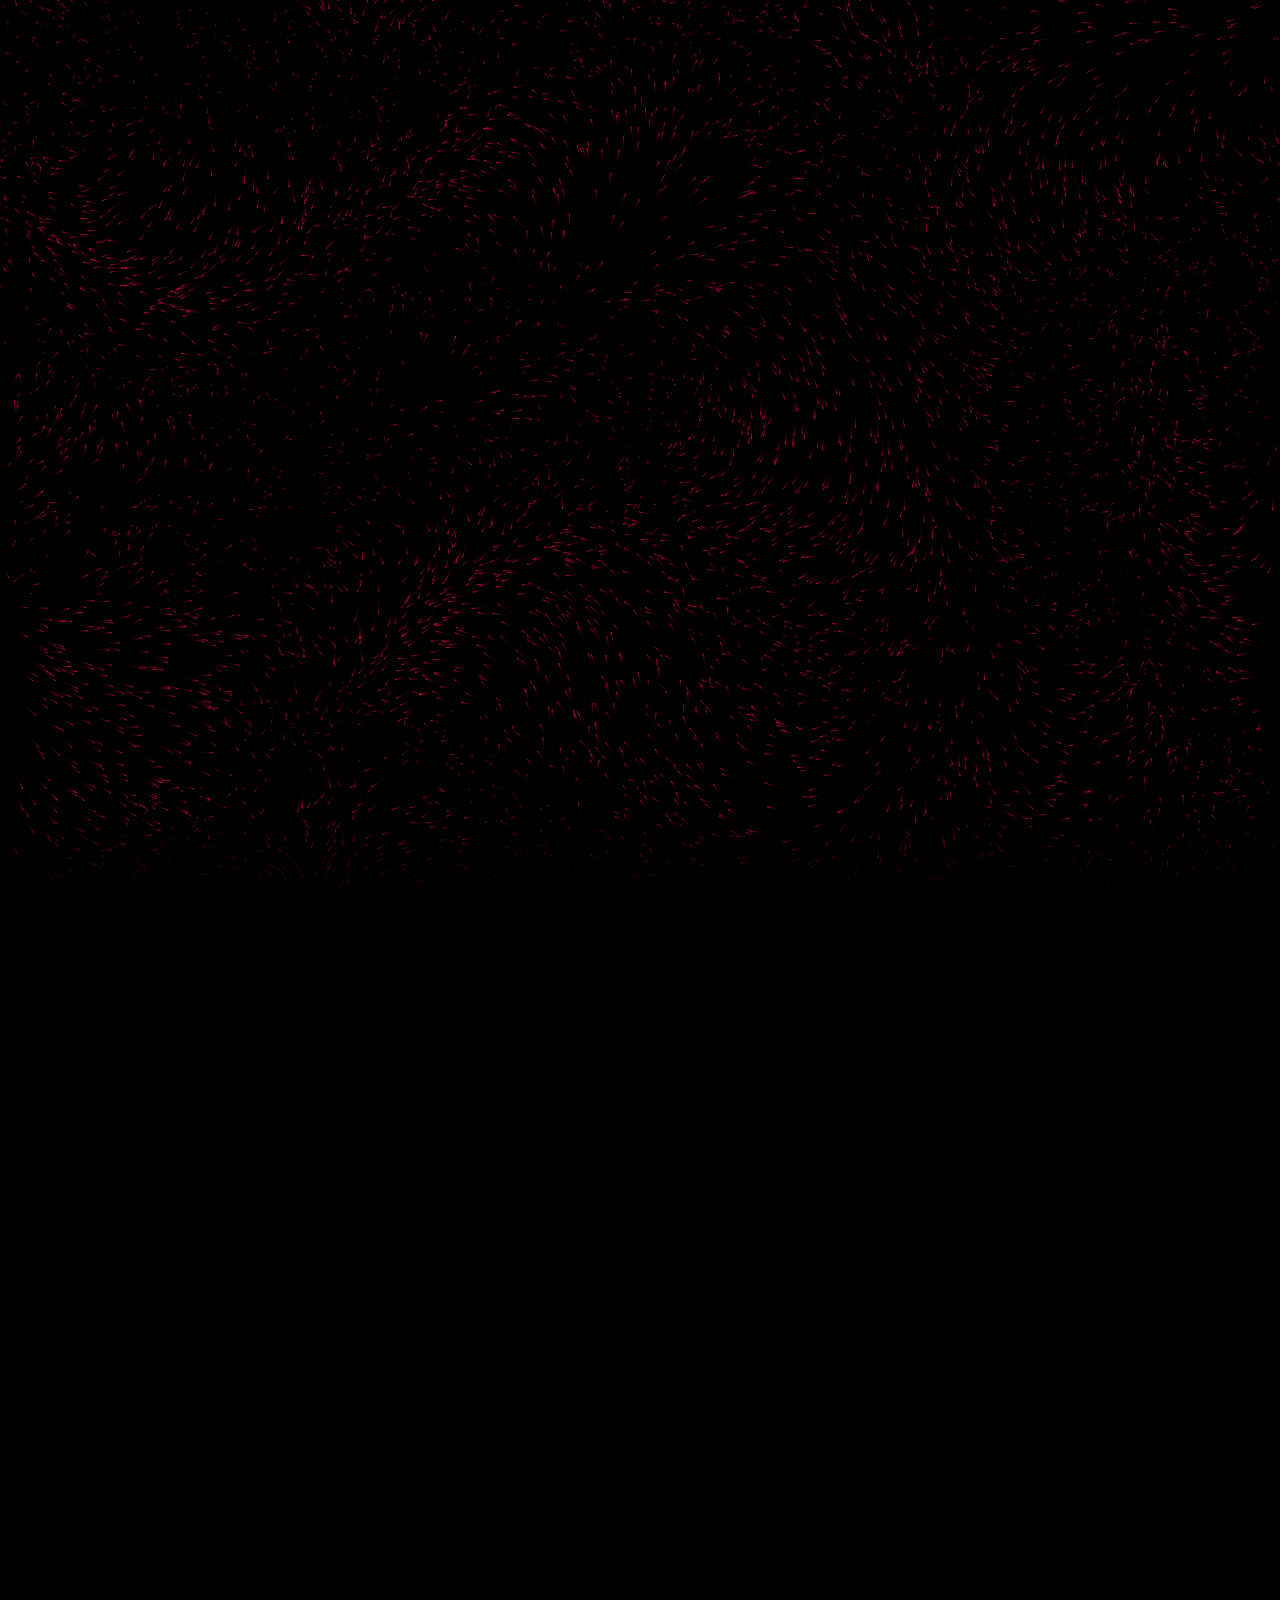
==== commit 39a10060: "Update contact info" ====
--- a/index.html
+++ b/index.html
@@ -45,7 +45,7 @@
     <section id="projects" class="wrapper">
         <div class="project-container fade-in">
             <h2>Projects</h2>
-            <p>(Coming soon! Check out my <a href="https://github.com/jfordnull" target="_self" rel="noopener noreferrer">Github</a>)</p>
+            <p>Check out my <a href="https://github.com/jfordnull" target="_self" rel="noopener noreferrer">Github</a></p>
             <div class="resume-btn-cont"><a href="#resume" class="smooth-scroll resume-button"><button>my resume</button></a></div>
         </div>
     </section>
@@ -53,6 +53,8 @@
         <div class="resume-container fade-in">
             <h2>Contact</h2>
             <a href="./pages/JF_Resume.pdf" download="Jacob_Resume" target="_blank" rel="noopener noreferrer">Download Resume</a>
+            <p>Phone: 918-740-9974</p>
+            <p>Email: jford.null@gmail.com</p>
             <div class="download-btn-cont"><a href="#top" class="smooth-scroll top-button"><button>back to top</button></a></div>
         </div>
     </section>
--- a/css/style.css
+++ b/css/style.css
@@ -209,6 +209,7 @@
     flex-direction: column;
     gap: 2em;
     margin: 2em 2em;
+    overflow: hidden;
 }
 
 .button-on-white {
@@ -232,6 +233,15 @@
     animation-delay: 1s;
 }
 
+.bio-page::after{
+    content: '';
+    position: absolute;
+    bottom: 0vh;
+    width: 100%;
+    height: 10vh;
+    background: linear-gradient(to bottom, transparent,white);
+}
+
 @keyframes fadeIn {
     0% {opacity: 0;}
     100% {opacity: 1;}
@@ -257,7 +267,7 @@
 
     .resume-btn-cont > * > *,
     .download-btn-cont > * > * {
-        font-size: 0.6rem;
+        font-size: 0.8rem;
     }
 
 }
@@ -273,7 +283,7 @@
     }
 
     .bio-container {
-        font-size: 9.75pt;
+        font-size: 10pt;
         gap: 1em;
     }
 }
@@ -292,6 +302,15 @@
 
     .bio-container {
         font-size: 9.5pt;
+        gap: .5em;
+    }
+
+    .bio {
+        gap: .5em;
+    }
+
+    .reset-container {
+        display: flex;
         gap: 1em;
     }
 }